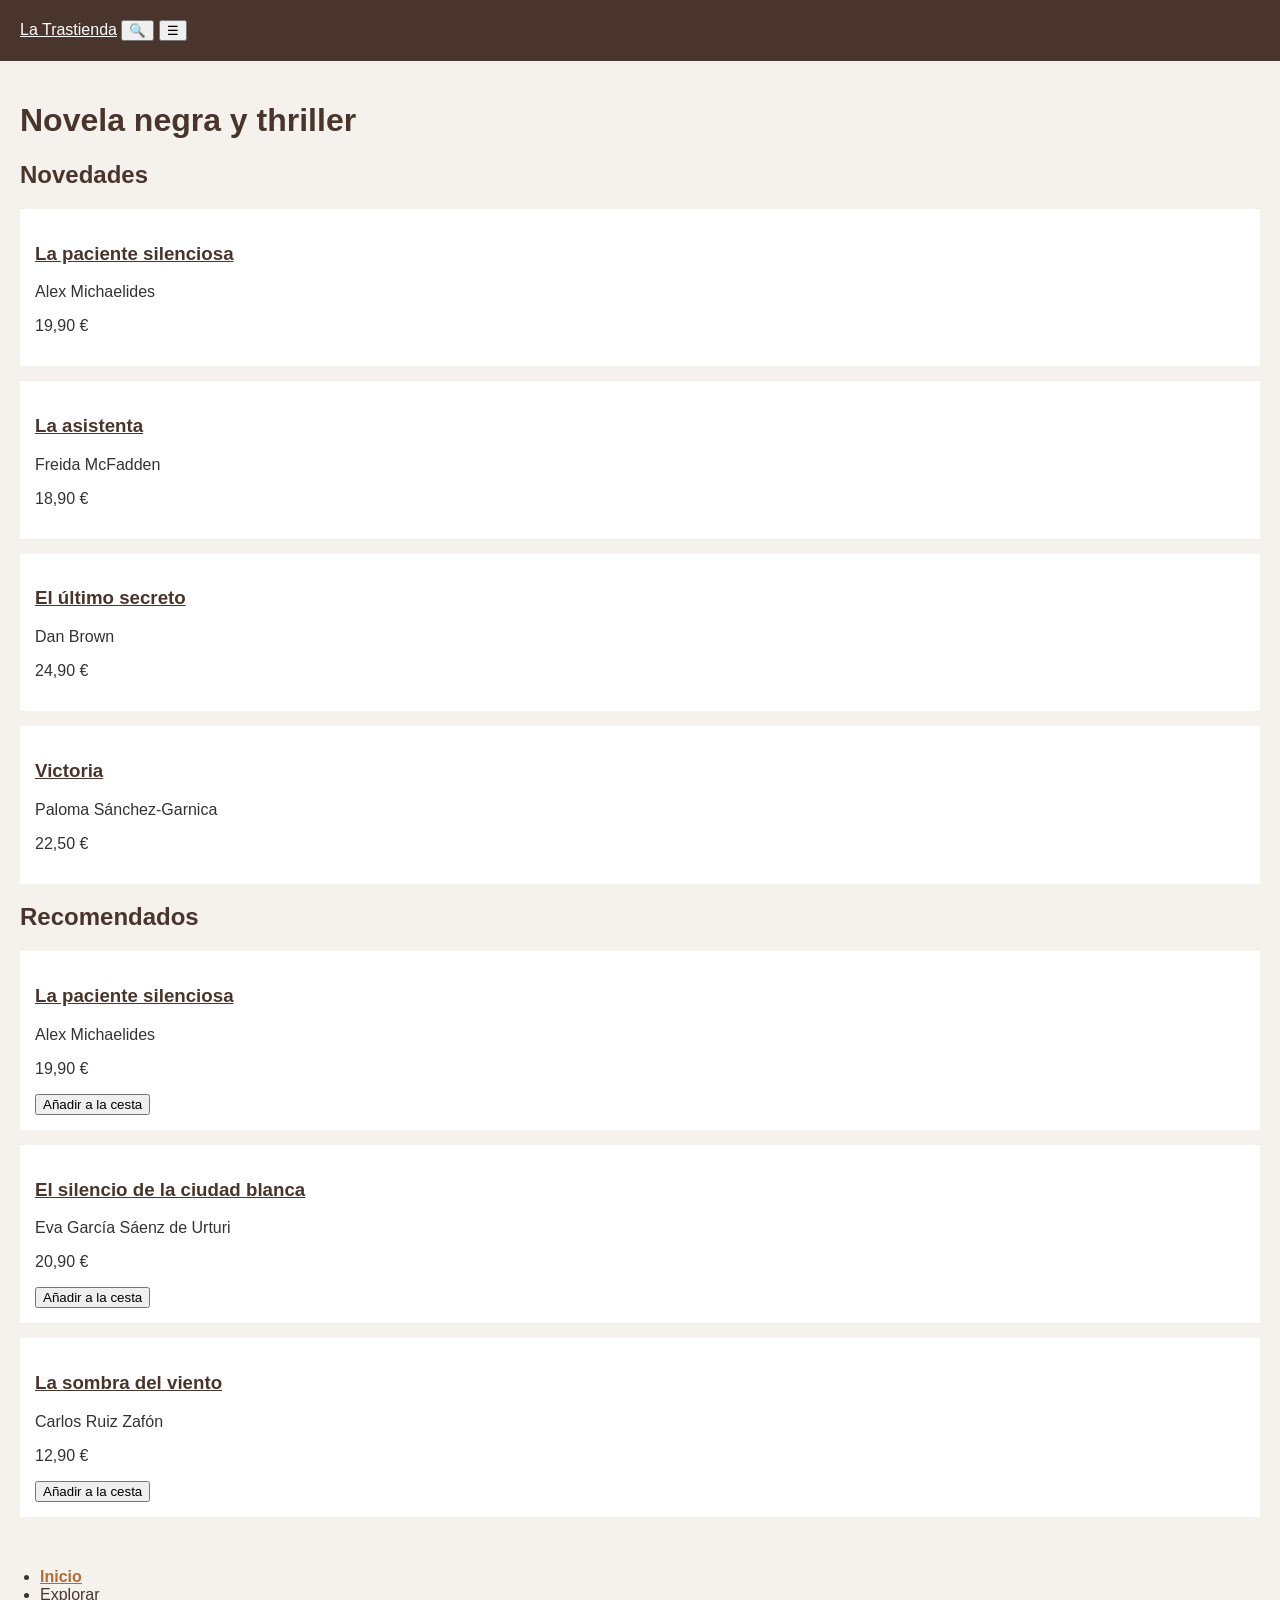
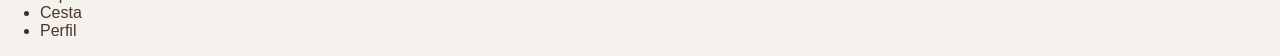
==== trastienda-ud4/index.html @ 83fc3d2e "4.1.1 Del diseño al código: entorno, estructura semántica y primeros estilos" ====
<!DOCTYPE html>
<html lang="es">
<head>
    <meta charset="UTF-8">
    <meta name="viewport" content="width=device-width, initial-scale=1.0">
    <title>La Trastienda</title>
    <link rel="stylesheet" href="css/estilos.css">
</head>
<body>

    <header>
        <a href="index.html">La Trastienda</a>
        <button type="button" aria-label="Buscar">🔍</button>
        <button type="button" aria-label="Abrir menú">☰</button>
    </header>

    <main>

        <h1>Novela negra y thriller</h1>

        <section>
            <h2>Novedades</h2>
            <article>
                <h3><a href="detalle.html">La paciente silenciosa</a></h3>
                <p>Alex Michaelides</p>
                <p>19,90 €</p>
            </article>

            <article>
                <h3><a href="detalle.html">La asistenta</a></h3>
                <p>Freida McFadden</p>
                <p>18,90 €</p>
            </article>

            <article>
                <h3><a href="detalle.html">El último secreto</a></h3>
                <p>Dan Brown</p>
                <p>24,90 €</p>
            </article>

            <article>
                <h3><a href="detalle.html">Victoria</a></h3>
                <p>Paloma Sánchez-Garnica</p>
                <p>22,50 €</p>
            </article>

        </section>

        <section>
            <h2>Recomendados</h2>

            <article>
                <h3><a href="detalle.html">La paciente silenciosa</a></h3>
                <p>Alex Michaelides</p>
                <p>19,90 €</p>
                <button type="button">Añadir a la cesta</button>
            </article>

            <article>
                <h3><a href="detalle.html">El silencio de la ciudad blanca</a></h3>
                <p>Eva García Sáenz de Urturi</p>
                <p>20,90 €</p>
                <button type="button">Añadir a la cesta</button>
            </article>

            <article>
                <h3><a href="detalle.html">La sombra del viento</a></h3>
                <p>Carlos Ruiz Zafón</p>
                <p>12,90 €</p>
                <button type="button">Añadir a la cesta</button>
            </article>

        </section>

    </main>

    <nav aria-label="Secciones de la app">
        <ul>
            <li><a href="index.html" aria-current="page">Inicio</a></li>
            <li><a href="explorar.html">Explorar</a></li>
            <li><a href="carrito.html">Cesta</a></li>
            <li><a href="perfil.html">Perfil</a></li>
        </ul>
    </nav>

</body>
</html>
---- trastienda-ud4/css/estilos.css ----
body {
    font-family: Arial, sans-serif;
    color: #333333;
    background-color: #f5f2ed;
    margin: 0;
}

header {
    background-color: #49352b;
    color: white;
    padding: 20px;
}

header a {
    color: white;
}


h1 {
    color: #49352b;
}

h2 {
    color: #49352b;
}

h3 {
    color: #333333;
}


main {
    padding: 20px;
}



article {
    background-color: white;
    padding: 15px;
    margin-bottom: 15px;
}

a {
    color: #49352b;
}

.lista-carrito {
    list-style: none;
    padding: 0;
}



nav button {
    background-color: #49352b;
    color: white;
}


nav a {
    text-decoration: none;
}

nav a[aria-current="page"] {
    color: #b56b35;
    font-weight: bold;
    text-decoration: underline;
}
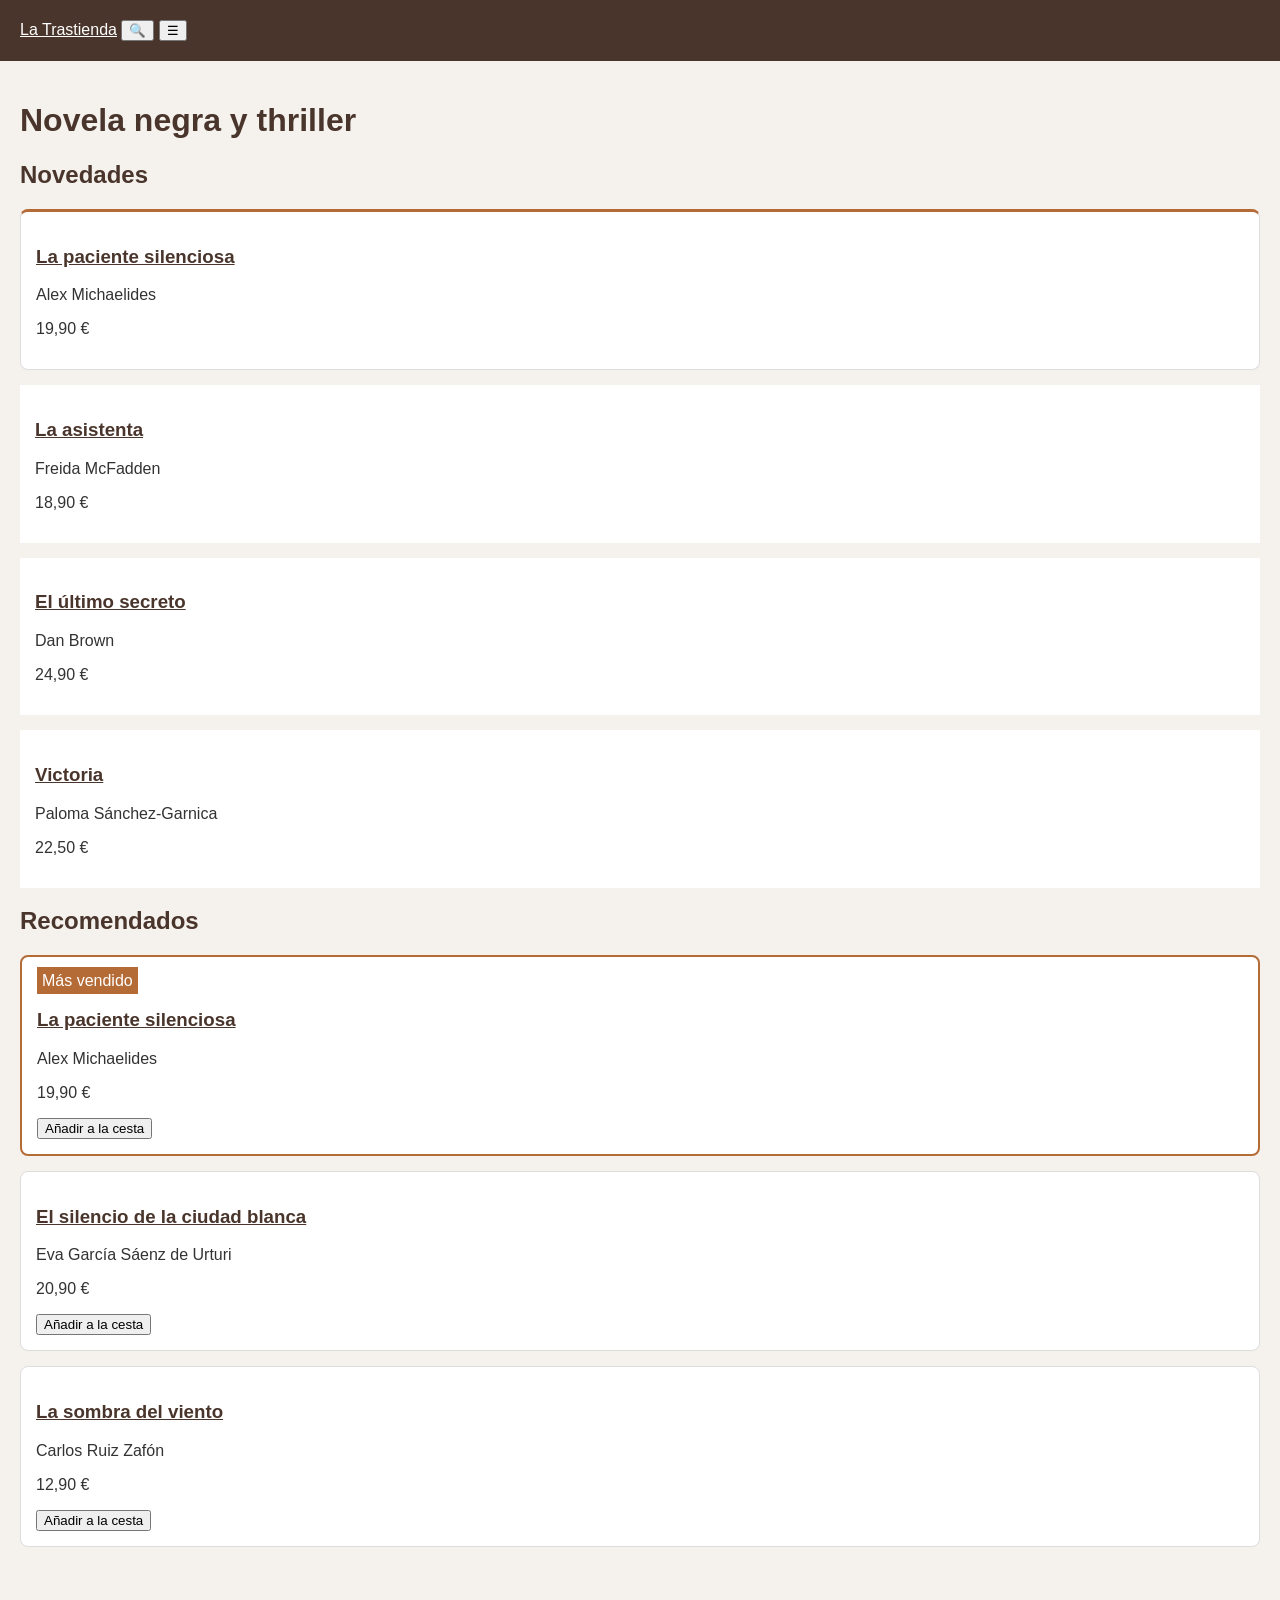
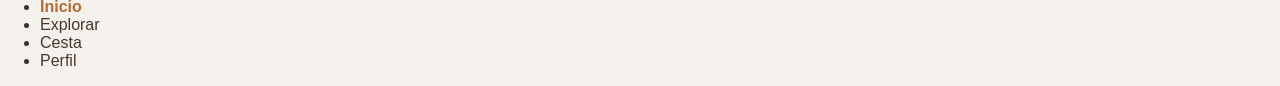
==== commit 6601b6c3: "4.1.2Selectores CSS: de lo básico a :has()" ====
--- a/trastienda-ud4/index.html
+++ b/trastienda-ud4/index.html
@@ -21,7 +21,7 @@
 
         <section>
             <h2>Novedades</h2>
-            <article>
+            <article class="card">
                 <h3><a href="detalle.html">La paciente silenciosa</a></h3>
                 <p>Alex Michaelides</p>
                 <p>19,90 €</p>
@@ -50,21 +50,23 @@
         <section>
             <h2>Recomendados</h2>
 
-            <article>
+            <article class="card">
+                <span class="badge">Más vendido</span>
                 <h3><a href="detalle.html">La paciente silenciosa</a></h3>
                 <p>Alex Michaelides</p>
                 <p>19,90 €</p>
                 <button type="button">Añadir a la cesta</button>
             </article>
 
-            <article>
+            <article class="card">
+                <span class="badge"></span>
                 <h3><a href="detalle.html">El silencio de la ciudad blanca</a></h3>
                 <p>Eva García Sáenz de Urturi</p>
                 <p>20,90 €</p>
                 <button type="button">Añadir a la cesta</button>
             </article>
 
-            <article>
+            <article class="card">
                 <h3><a href="detalle.html">La sombra del viento</a></h3>
                 <p>Carlos Ruiz Zafón</p>
                 <p>12,90 €</p>
@@ -72,6 +74,7 @@
             </article>
 
         </section>
+
 
     </main>
 
--- a/trastienda-ud4/css/estilos.css
+++ b/trastienda-ud4/css/estilos.css
@@ -66,5 +66,40 @@
 nav a[aria-current="page"] {
     color: #b56b35;
     font-weight: bold;
-    text-decoration: underline;
 }
+
+
+nav a[aria-current="page"] {
+    color: #b56b35;
+    font-weight: bold;
+}
+
+nav a:hover {
+    color: #b56b35;
+}
+
+
+.card {
+    border: 1px solid #ddd;
+    border-radius: 8px;
+}
+
+h2 + .card {
+    border-top: 3px solid #b56b35;
+}
+
+.badge {
+    background-color: #b56b35;
+    color: white;
+    padding: 5px;
+}
+
+.badge:empty {
+    display: none;
+}
+article:has(.badge:not(:empty)) {
+    border: 2px solid #b56b35;
+}
+button[aria-label] {
+    cursor: pointer;
+}
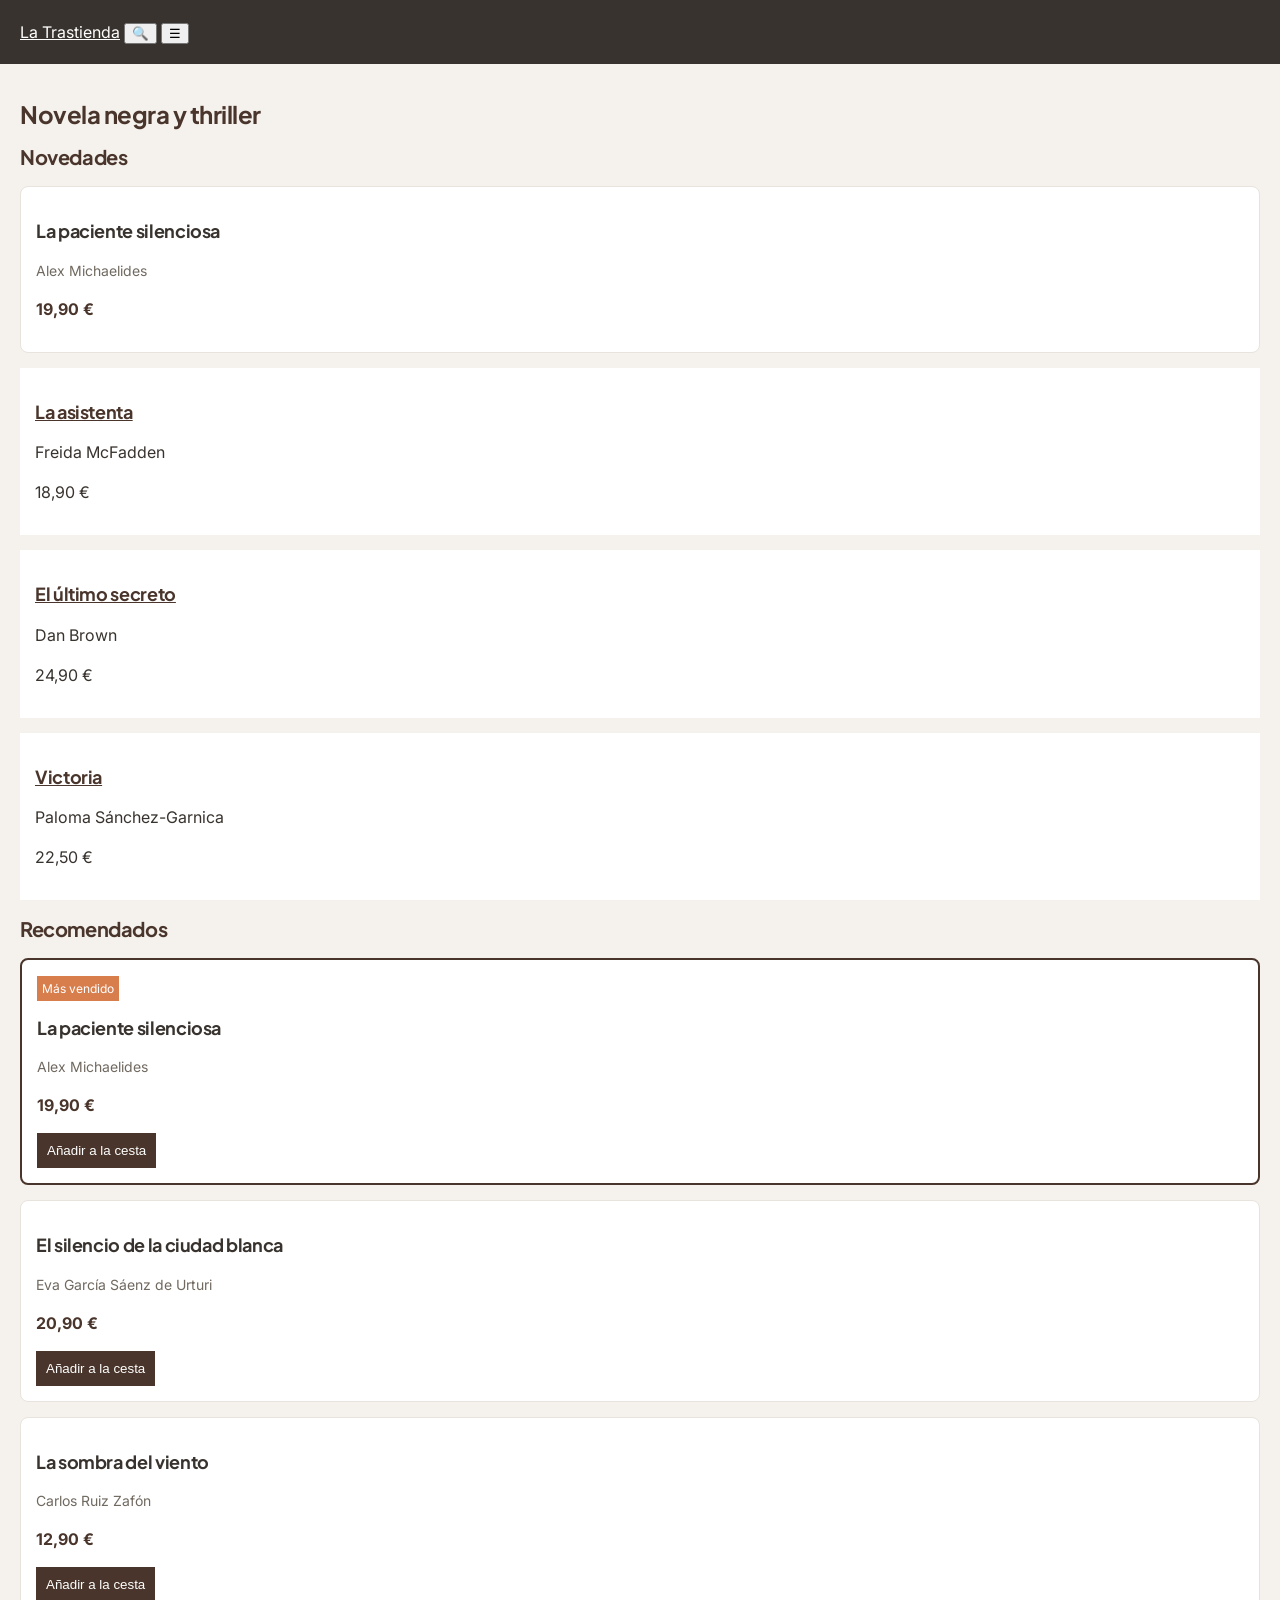
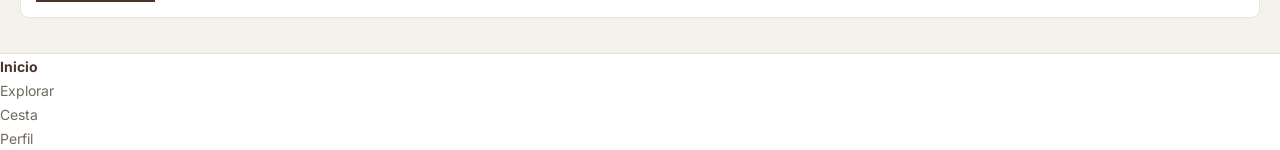
==== commit 2eea8af7: "4.1.5 Completar tipografía y fuentes de La Trastienda" ====
--- a/trastienda-ud4/index.html
+++ b/trastienda-ud4/index.html
@@ -4,6 +4,10 @@
 <head>
     <meta charset="UTF-8">
     <meta name="viewport" content="width=device-width, initial-scale=1.0">
+    <link rel="preconnect" href="https://fonts.googleapis.com">
+<link rel="preconnect" href="https://fonts.gstatic.com" crossorigin>
+
+<link href="https://fonts.googleapis.com/css2?family=Inter:wght@400;500;600;700&family=Plus+Jakarta+Sans:wght@400;500;600;700&display=swap" rel="stylesheet">
     <title>La Trastienda</title>
     <link rel="stylesheet" href="css/estilos.css">
 </head>
--- a/trastienda-ud4/css/estilos.css
+++ b/trastienda-ud4/css/estilos.css
@@ -1,49 +1,105 @@
+
+:root {
+    --color-primary-50: #f7f0eb;
+    --color-primary-100: #eadbd0;
+    --color-primary-200: #d6bba8;
+    --color-primary-300: #c49b7e;
+    --color-primary-400: #b9825d;
+    --color-primary-500: #b56b35;
+    --color-primary-600: #96552d;
+    --color-primary-700: #49352b;
+    --color-primary-800: #38281f;
+    --color-primary-900: #251a14;
+
+    --color-neutral-50: #faf9f7;
+    --color-neutral-100: #f5f2ed;
+    --color-neutral-200: #e8e3dc;
+    --color-neutral-300: #d6d0c8;
+    --color-neutral-400: #b8b0a7;
+    --color-neutral-500: #918980;
+    --color-neutral-600: #706960;
+    --color-neutral-700: #514b45;
+    --color-neutral-800: #38332e;
+    --color-neutral-900: #211e1b;
+
+    --bg-page: var(--color-neutral-100);
+    --bg-surface: #ffffff;
+    --text-main: var(--color-neutral-800);
+    --text-muted: var(--color-neutral-600);
+    --border-subtle: var(--color-neutral-200);
+    --brand: var(--color-primary-700);
+    --brand-hover: var(--color-primary-900);
+
+    --color-accent-oklch: oklch(0.68 0.13 48);
+
+    --font-body: 'Inter', system-ui, sans-serif;
+    --font-display: 'Plus Jakarta Sans', system-ui, sans-serif;
+
+    --text-xs: 0.75rem;
+    --text-sm: 0.875rem;
+    --text-base: 1rem;
+    --text-lg: 1.125rem;
+    --text-xl: 1.25rem;
+    --text-2xl: 1.5rem;
+    --text-3xl: 1.875rem;
+}
 
 body {
-    font-family: Arial, sans-serif;
-    color: #333333;
-    background-color: #f5f2ed;
+    font-family: var(--font-body);
+    font-size: var(--text-base);
+    line-height: 1.5;
+    color: var(--text-main);
+    background-color: var(--bg-page);
     margin: 0;
 }
 
 header {
-    background-color: #49352b;
-    color: white;
+    background-color: var(--text-main);
+    color: var(--bg-surface);
     padding: 20px;
-}
-
-header a {
-    color: white;
-}
-
+
+    a {
+        color: var(--bg-surface);
+    }
+}
 
 h1 {
-    color: #49352b;
+    font-family: var(--font-display);
+    font-size: var(--text-2xl);
+    line-height: 1.2;
+    letter-spacing: -0.02em;
+    color: var(--brand);
 }
 
 h2 {
-    color: #49352b;
+    font-family: var(--font-display);
+    font-size: var(--text-xl);
+    line-height: 1.2;
+    letter-spacing: -0.02em;
+    color: var(--brand);
 }
 
 h3 {
-    color: #333333;
-}
-
+    font-family: var(--font-display);
+    font-size: var(--text-lg);
+    line-height: 1.2;
+    letter-spacing: -0.02em;
+    color: var(--text-main);
+}
 
 main {
     padding: 20px;
-}
-
-
+    min-height: 100dvh;
+}
 
 article {
-    background-color: white;
+    background-color: var(--bg-surface);
     padding: 15px;
     margin-bottom: 15px;
 }
 
 a {
-    color: #49352b;
+    color: var(--brand);
 }
 
 .lista-carrito {
@@ -51,55 +107,102 @@
     padding: 0;
 }
 
-
-
-nav button {
-    background-color: #49352b;
-    color: white;
-}
-
-
-nav a {
-    text-decoration: none;
-}
-
-nav a[aria-current="page"] {
-    color: #b56b35;
-    font-weight: bold;
-}
-
-
-nav a[aria-current="page"] {
-    color: #b56b35;
-    font-weight: bold;
-}
-
-nav a:hover {
-    color: #b56b35;
-}
-
+nav {
+    background-color: var(--bg-surface);
+    border-top: 1px solid var(--border-subtle);
+
+    ul {
+        list-style: none;
+        padding: 0;
+        margin: 0;
+    }
+
+    a {
+        color: var(--text-muted);
+        text-decoration: none;
+        font-size: var(--text-sm);
+
+        &[aria-current="page"] {
+            color: var(--brand);
+            font-weight: 700;
+        }
+
+        &:hover {
+            color: var(--text-main);
+        }
+
+        &:focus-visible {
+            outline: 2px solid var(--brand);
+        }
+    }
+}
 
 .card {
-    border: 1px solid #ddd;
+    border: 1px solid var(--border-subtle);
     border-radius: 8px;
 }
 
 h2 + .card {
-    border-top: 3px solid #b56b35;
+    border-top: 3px solid var(--brand);
+}
+
+article.card {
+    background-color: var(--bg-surface);
+    border: 1px solid var(--border-subtle);
+    border-radius: 8px;
+    padding: 15px;
+
+    h3 {
+        color: var(--text-main);
+
+        a {
+            color: var(--text-main);
+            text-decoration: none;
+        }
+    }
+
+    p:first-of-type {
+        color: var(--text-muted);
+        font-size: var(--text-sm);
+    }
+
+    p:nth-of-type(2) {
+        color: var(--brand);
+        font-weight: bold;
+    }
+
+    button {
+        background-color: var(--brand);
+        color: white;
+        border: none;
+        padding: 10px;
+        cursor: pointer;
+
+        &:hover {
+            background-color: var(--brand-hover);
+        }
+    }
 }
 
 .badge {
-    background-color: #b56b35;
+    background-color: var(--color-accent-oklch);
     color: white;
     padding: 5px;
+    font-size: var(--text-xs);
 }
 
 .badge:empty {
     display: none;
 }
+
 article:has(.badge:not(:empty)) {
-    border: 2px solid #b56b35;
-}
+    border: 2px solid var(--brand);
+}
+
 button[aria-label] {
     cursor: pointer;
-}+}
+
+main p {
+    max-width: 65ch;
+}
